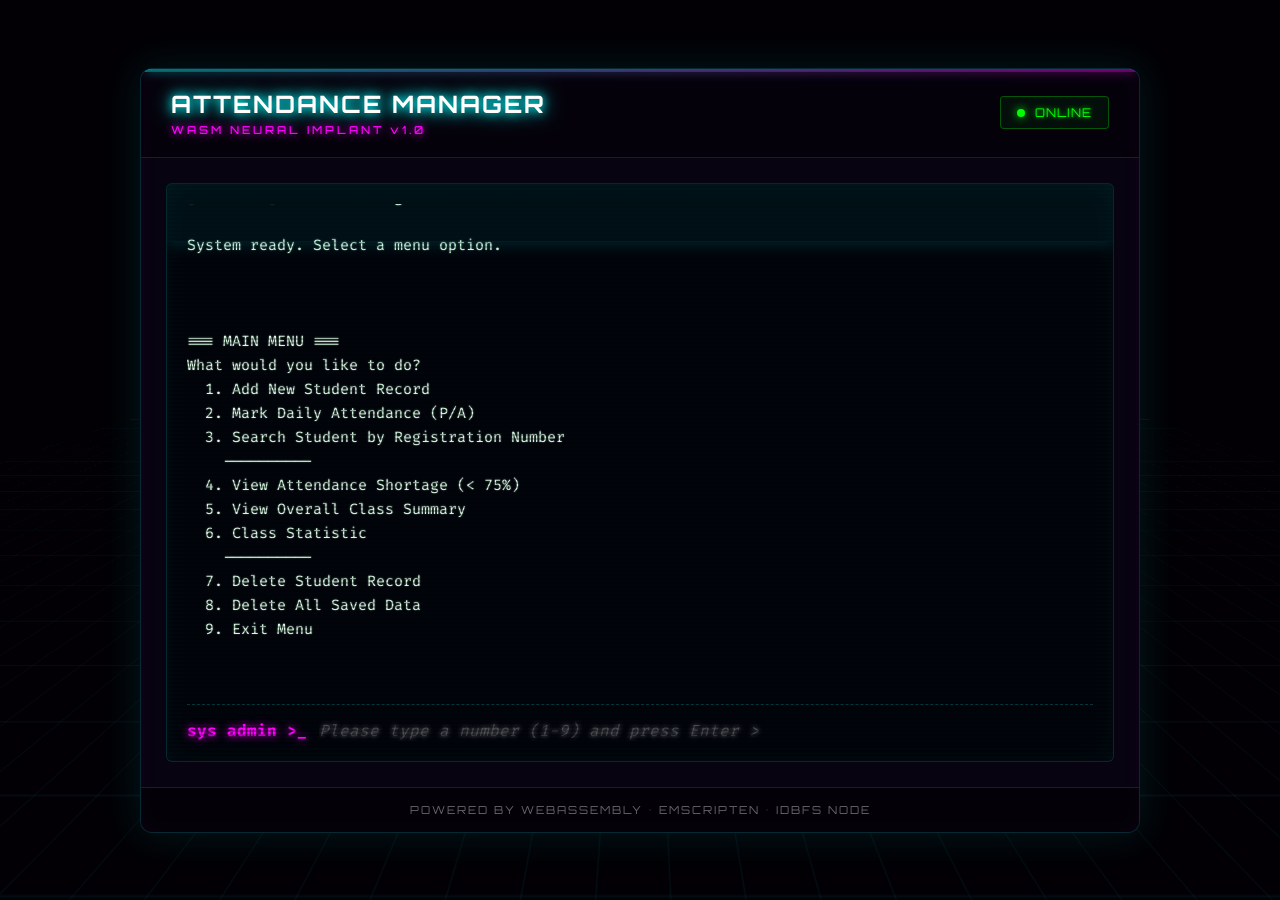
==== index.html @ 13af084e "Add files via upload" ====
<!DOCTYPE html>
<html lang="en">
<head>
    <meta charset="utf-8">
    <meta name="viewport" content="width=device-width, initial-scale=1">
    <title>Attendance Manager | Cyber-Ver</title>
    <meta name="description" content="A crash-proof Student Attendance Manager compiled from C to WebAssembly.">
    <link href="https://fonts.googleapis.com/css2?family=Fira+Code:wght@400;500;700&family=Orbitron:wght@400;500;700&display=swap" rel="stylesheet">
    <style>
        :root {
            --bg-deep: #020005;
            --neon-primary: #0ff;
            --neon-secondary: #f0f;
            --neon-alert: #ff0055;
            --neon-success: #0f0;
            --panel-glass: rgba(10, 5, 20, 0.75);
            --border-glow: rgba(0, 255, 255, 0.15);
            --font-display: 'Orbitron', sans-serif;
            --font-mono: 'Fira Code', monospace;
        }

        * {
            box-sizing: border-box;
            margin: 0;
            padding: 0;
        }

        body {
            background-color: var(--bg-deep);
            color: #e0e0e0;
            font-family: var(--font-display);
            display: flex;
            justify-content: center;
            align-items: center;
            min-height: 100vh;
            overflow: hidden;
            perspective: 1200px;
        }

        /* Animated Cyber-Grid Background */
        .cyber-grid {
            position: fixed;
            top: -50%; left: -50%;
            width: 200%; height: 200%;
            background-image: 
                linear-gradient(rgba(0, 255, 255, 0.05) 1px, transparent 1px),
                linear-gradient(90deg, rgba(0, 255, 255, 0.05) 1px, transparent 1px);
            background-size: 50px 50px;
            transform: perspective(500px) rotateX(60deg) translateY(-100px) translateZ(-200px);
            /* animation: gridMove 15s linear infinite; */
            z-index: 0;
            pointer-events: none;
        }

        @keyframes gridMove {
            0% { transform: perspective(500px) rotateX(60deg) translateY(0) translateZ(-200px); }
            100% { transform: perspective(500px) rotateX(60deg) translateY(50px) translateZ(-200px); }
        }

        #app-container {
            width: 90vw;
            max-width: 1000px;
            height: 85vh;
            display: flex;
            flex-direction: column;
            background: var(--panel-glass);
            backdrop-filter: blur(10px);
            -webkit-backdrop-filter: blur(10px);
            border-radius: 12px;
            border: 1px solid var(--border-glow);
            box-shadow: 0 0 40px rgba(0, 255, 255, 0.1), inset 0 0 20px rgba(255, 0, 255, 0.05);
            position: relative;
            z-index: 10;
            transform-style: preserve-3d;
            /* animation: floatUI 6s ease-in-out infinite; */
            overflow: hidden;
        }

        @keyframes floatUI {
            0%, 100% { transform: translateY(0) rotateX(2deg); }
            50% { transform: translateY(-10px) rotateX(-1deg); }
        }

        /* Glitchy top accent */
        #app-container::before {
            content: "";
            position: absolute;
            top: 0; left: 0; right: 0;
            height: 3px;
            background: linear-gradient(90deg, var(--neon-primary), var(--neon-secondary), var(--neon-primary));
            background-size: 200% auto;
            /* animation: shimmer 3s linear infinite; */
        }

        @keyframes shimmer {
            0% { background-position: 0% 50%; }
            100% { background-position: 200% 50%; }
        }

        #app-header {
            padding: 20px 30px;
            display: flex;
            justify-content: space-between;
            align-items: center;
            border-bottom: 1px solid var(--border-glow);
            background: rgba(0, 0, 0, 0.4);
            backdrop-filter: blur(5px);
        }

        h1 {
            font-size: 24px;
            font-weight: 700;
            color: #fff;
            text-transform: uppercase;
            letter-spacing: 2px;
            text-shadow: 0 0 10px var(--neon-primary), 0 0 20px var(--neon-primary);
        }

        .subtitle {
            display: block;
            font-size: 11px;
            color: var(--neon-secondary);
            font-weight: 500;
            letter-spacing: 3px;
            margin-top: 4px;
            text-shadow: 0 0 8px var(--neon-secondary);
        }

        .status-badge {
            display: flex;
            align-items: center;
            gap: 10px;
            padding: 8px 16px;
            background: rgba(0, 255, 0, 0.05);
            border: 1px solid rgba(0, 255, 0, 0.3);
            border-radius: 4px;
            font-size: 12px;
            color: var(--neon-success);
            letter-spacing: 1px;
            text-shadow: 0 0 5px var(--neon-success);
            text-transform: uppercase;
        }

        .status-dot {
            width: 8px;
            height: 8px;
            background-color: var(--neon-success);
            border-radius: 50%;
            box-shadow: 0 0 10px var(--neon-success);
            animation: blink 1.5s infinite alternate;
        }

        @keyframes blink {
            from { opacity: 1; box-shadow: 0 0 15px var(--neon-success); }
            to { opacity: 0.3; box-shadow: 0 0 2px var(--neon-success); }
        }

        #terminal-wrapper {
            flex: 1;
            padding: 25px;
            display: flex;
            flex-direction: column;
            position: relative;
        }

        .terminal-container {
            flex: 1;
            display: flex;
            flex-direction: column;
            background: rgba(0, 5, 10, 0.8);
            border: 1px solid var(--border-glow);
            border-radius: 6px;
            padding: 20px;
            position: relative;
            box-shadow: inset 0 0 30px rgba(0, 255, 255, 0.05);
            overflow: hidden;
        }

        /* CRT Scanline Effect */
        .terminal-container::before {
            content: " ";
            display: block;
            position: absolute;
            top: 0; left: 0; bottom: 0; right: 0;
            background: linear-gradient(rgba(18, 16, 16, 0) 50%, rgba(0, 0, 0, 0.25) 50%);
            background-size: 100% 4px;
            z-index: 50;
            pointer-events: none;
        }

        .terminal-container::after {
            content: " ";
            display: block;
            position: absolute;
            top: 0; left: 0; right: 0;
            height: 10%;
            background: rgba(0, 255, 255, 0.05);
            /* animation: scan 8s linear infinite; */
            z-index: 51;
            pointer-events: none;
            box-shadow: 0 0 20px rgba(0, 255, 255, 0.2);
        }

        @keyframes scan {
            0% { top: -10%; }
            100% { top: 110%; }
        }

        #output {
            flex: 1;
            width: 100%;
            background: transparent;
            color: #d8f8e1;
            font-family: var(--font-mono);
            font-size: 15px;
            line-height: 1.6;
            border: none;
            outline: none;
            resize: none;
            overflow-y: auto;
            position: relative;
            z-index: 10;
            text-shadow: 0 0 2px rgba(216, 248, 225, 0.5);
        }

        #output::-webkit-scrollbar {
            width: 6px;
        }

        #output::-webkit-scrollbar-track {
            background: rgba(0, 0, 0, 0.3);
            border-radius: 3px;
        }

        #output::-webkit-scrollbar-thumb {
            background: rgba(0, 255, 255, 0.4);
            border-radius: 3px;
        }

        #input-area {
            display: flex;
            align-items: center;
            margin-top: 15px;
            padding-top: 15px;
            border-top: 1px dashed rgba(0, 255, 255, 0.2);
            position: relative;
            z-index: 10;
        }

        .prompt-arrow {
            color: var(--neon-secondary);
            font-family: var(--font-mono);
            font-weight: 700;
            font-size: 16px;
            margin-right: 12px;
            text-shadow: 0 0 8px var(--neon-secondary);
        }

        #input {
            flex: 1;
            background: transparent;
            border: none;
            outline: none;
            color: #fff;
            font-family: var(--font-mono);
            font-size: 16px;
            caret-color: var(--neon-primary);
            text-shadow: 0 0 5px rgba(255, 255, 255, 0.5);
        }

        #input::placeholder {
            color: rgba(255, 255, 255, 0.2);
            font-style: italic;
        }

        #app-footer {
            padding: 15px 30px;
            text-align: center;
            border-top: 1px solid var(--border-glow);
            background: rgba(0, 0, 0, 0.5);
            font-size: 11px;
            color: rgba(255, 255, 255, 0.4);
            letter-spacing: 2px;
            text-transform: uppercase;
        }

        #app-footer span {
            transition: all 0.3s;
        }

        #app-footer span:hover {
            color: var(--neon-primary);
            text-shadow: 0 0 8px var(--neon-primary);
        }

        .sr-only {
            display: none;
        }
    </style>
</head>
<body>
    <div class="cyber-grid"></div>
    <div id="app-container">
        <header id="app-header">
            <div>
                <h1>Attendance Manager</h1>
                <span class="subtitle">WASM NEURAL IMPLANT v1.0</span>
            </div>
            <div class="status-badge">
                <div class="status-dot"></div>
                ONLINE
            </div>
        </header>
        <main id="terminal-wrapper">
            <div class="terminal-container">
                <textarea aria-label="Terminal output" id="output" readonly></textarea>
                <div id="input-area">
                    <span class="prompt-arrow">sys admin >_</span>
                    <input aria-label="Enter command" autocomplete="off" autofocus id="input" spellcheck="false" placeholder="Awaiting secure input...">
                </div>
            </div>
        </main>
        <footer id="app-footer">
            <span>Powered by WebAssembly • Emscripten • IDBFS Node</span>
        </footer>
    </div>
    
    <script>
        var Module = {
            inputResolve: null,
            preRun: [],
            postRun: [],
            print: function(text) {
                var output = document.getElementById("output");
                if (output) {
                    output.value += text + "\n";
                    output.scrollTop = output.scrollHeight;
                }
            },
            printErr: function(text) {
                var output = document.getElementById("output");
                if (output) {
                    output.value += "[ERR] " + text + "\n";
                    output.scrollTop = output.scrollHeight;
                    console.warn("WASM STDERR:", text);
                }
            },
            canvas: null,
            locateFile: function(path) {
                return path;
            }
        };

        document.addEventListener("DOMContentLoaded", function() {
            var input = document.getElementById("input");
            var output = document.getElementById("output");
            
            if (input && output) {
                input.addEventListener("keydown", function(event) {
                    if (event.key === "Enter") {
                        var val = input.value;
                        output.value += "sys admin >_ " + val + "\n";
                        output.scrollTop = output.scrollHeight;
                        input.value = "";
                        
                        if (Module.inputResolve) {
                            var resolveFunc = Module.inputResolve;
                            Module.inputResolve = null;
                            resolveFunc(val);
                        }
                    }
                });
                
                // Focus input when clicking anywhere in wrapper
                document.getElementById('terminal-wrapper').addEventListener('click', function() {
                    input.focus();
                });
            }
        });
    </script>
    <script async src="index.js"></script>
</body>
</html>
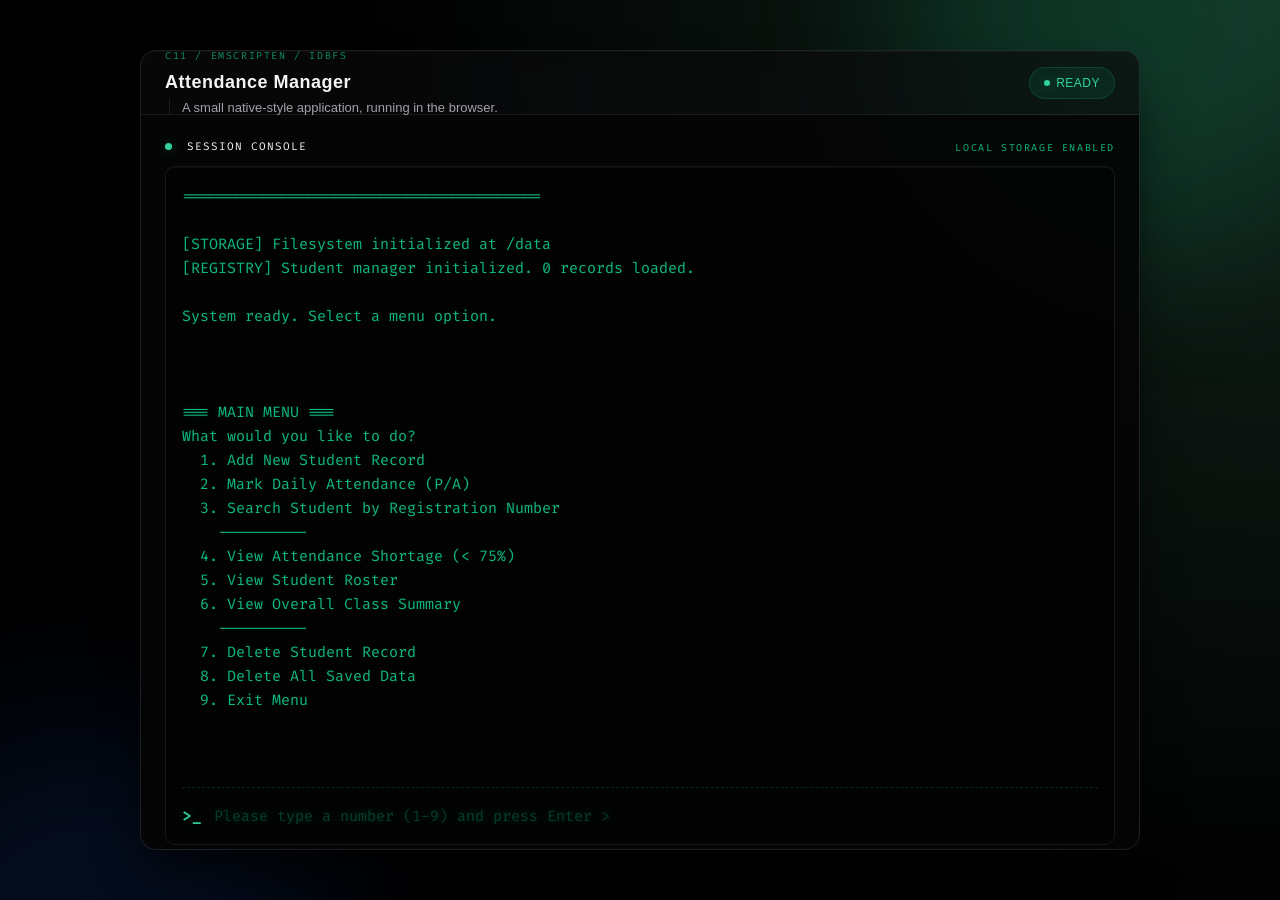
==== commit 83d51f0b: "fix: make attendance manager build reproducibly" ====
--- a/index.html
+++ b/index.html
@@ -1,383 +1 @@
-<!DOCTYPE html>
-<html lang="en">
-<head>
-    <meta charset="utf-8">
-    <meta name="viewport" content="width=device-width, initial-scale=1">
-    <title>Attendance Manager | Cyber-Ver</title>
-    <meta name="description" content="A crash-proof Student Attendance Manager compiled from C to WebAssembly.">
-    <link href="https://fonts.googleapis.com/css2?family=Fira+Code:wght@400;500;700&family=Orbitron:wght@400;500;700&display=swap" rel="stylesheet">
-    <style>
-        :root {
-            --bg-deep: #020005;
-            --neon-primary: #0ff;
-            --neon-secondary: #f0f;
-            --neon-alert: #ff0055;
-            --neon-success: #0f0;
-            --panel-glass: rgba(10, 5, 20, 0.75);
-            --border-glow: rgba(0, 255, 255, 0.15);
-            --font-display: 'Orbitron', sans-serif;
-            --font-mono: 'Fira Code', monospace;
-        }
-
-        * {
-            box-sizing: border-box;
-            margin: 0;
-            padding: 0;
-        }
-
-        body {
-            background-color: var(--bg-deep);
-            color: #e0e0e0;
-            font-family: var(--font-display);
-            display: flex;
-            justify-content: center;
-            align-items: center;
-            min-height: 100vh;
-            overflow: hidden;
-            perspective: 1200px;
-        }
-
-        /* Animated Cyber-Grid Background */
-        .cyber-grid {
-            position: fixed;
-            top: -50%; left: -50%;
-            width: 200%; height: 200%;
-            background-image: 
-                linear-gradient(rgba(0, 255, 255, 0.05) 1px, transparent 1px),
-                linear-gradient(90deg, rgba(0, 255, 255, 0.05) 1px, transparent 1px);
-            background-size: 50px 50px;
-            transform: perspective(500px) rotateX(60deg) translateY(-100px) translateZ(-200px);
-            /* animation: gridMove 15s linear infinite; */
-            z-index: 0;
-            pointer-events: none;
-        }
-
-        @keyframes gridMove {
-            0% { transform: perspective(500px) rotateX(60deg) translateY(0) translateZ(-200px); }
-            100% { transform: perspective(500px) rotateX(60deg) translateY(50px) translateZ(-200px); }
-        }
-
-        #app-container {
-            width: 90vw;
-            max-width: 1000px;
-            height: 85vh;
-            display: flex;
-            flex-direction: column;
-            background: var(--panel-glass);
-            backdrop-filter: blur(10px);
-            -webkit-backdrop-filter: blur(10px);
-            border-radius: 12px;
-            border: 1px solid var(--border-glow);
-            box-shadow: 0 0 40px rgba(0, 255, 255, 0.1), inset 0 0 20px rgba(255, 0, 255, 0.05);
-            position: relative;
-            z-index: 10;
-            transform-style: preserve-3d;
-            /* animation: floatUI 6s ease-in-out infinite; */
-            overflow: hidden;
-        }
-
-        @keyframes floatUI {
-            0%, 100% { transform: translateY(0) rotateX(2deg); }
-            50% { transform: translateY(-10px) rotateX(-1deg); }
-        }
-
-        /* Glitchy top accent */
-        #app-container::before {
-            content: "";
-            position: absolute;
-            top: 0; left: 0; right: 0;
-            height: 3px;
-            background: linear-gradient(90deg, var(--neon-primary), var(--neon-secondary), var(--neon-primary));
-            background-size: 200% auto;
-            /* animation: shimmer 3s linear infinite; */
-        }
-
-        @keyframes shimmer {
-            0% { background-position: 0% 50%; }
-            100% { background-position: 200% 50%; }
-        }
-
-        #app-header {
-            padding: 20px 30px;
-            display: flex;
-            justify-content: space-between;
-            align-items: center;
-            border-bottom: 1px solid var(--border-glow);
-            background: rgba(0, 0, 0, 0.4);
-            backdrop-filter: blur(5px);
-        }
-
-        h1 {
-            font-size: 24px;
-            font-weight: 700;
-            color: #fff;
-            text-transform: uppercase;
-            letter-spacing: 2px;
-            text-shadow: 0 0 10px var(--neon-primary), 0 0 20px var(--neon-primary);
-        }
-
-        .subtitle {
-            display: block;
-            font-size: 11px;
-            color: var(--neon-secondary);
-            font-weight: 500;
-            letter-spacing: 3px;
-            margin-top: 4px;
-            text-shadow: 0 0 8px var(--neon-secondary);
-        }
-
-        .status-badge {
-            display: flex;
-            align-items: center;
-            gap: 10px;
-            padding: 8px 16px;
-            background: rgba(0, 255, 0, 0.05);
-            border: 1px solid rgba(0, 255, 0, 0.3);
-            border-radius: 4px;
-            font-size: 12px;
-            color: var(--neon-success);
-            letter-spacing: 1px;
-            text-shadow: 0 0 5px var(--neon-success);
-            text-transform: uppercase;
-        }
-
-        .status-dot {
-            width: 8px;
-            height: 8px;
-            background-color: var(--neon-success);
-            border-radius: 50%;
-            box-shadow: 0 0 10px var(--neon-success);
-            animation: blink 1.5s infinite alternate;
-        }
-
-        @keyframes blink {
-            from { opacity: 1; box-shadow: 0 0 15px var(--neon-success); }
-            to { opacity: 0.3; box-shadow: 0 0 2px var(--neon-success); }
-        }
-
-        #terminal-wrapper {
-            flex: 1;
-            padding: 25px;
-            display: flex;
-            flex-direction: column;
-            position: relative;
-        }
-
-        .terminal-container {
-            flex: 1;
-            display: flex;
-            flex-direction: column;
-            background: rgba(0, 5, 10, 0.8);
-            border: 1px solid var(--border-glow);
-            border-radius: 6px;
-            padding: 20px;
-            position: relative;
-            box-shadow: inset 0 0 30px rgba(0, 255, 255, 0.05);
-            overflow: hidden;
-        }
-
-        /* CRT Scanline Effect */
-        .terminal-container::before {
-            content: " ";
-            display: block;
-            position: absolute;
-            top: 0; left: 0; bottom: 0; right: 0;
-            background: linear-gradient(rgba(18, 16, 16, 0) 50%, rgba(0, 0, 0, 0.25) 50%);
-            background-size: 100% 4px;
-            z-index: 50;
-            pointer-events: none;
-        }
-
-        .terminal-container::after {
-            content: " ";
-            display: block;
-            position: absolute;
-            top: 0; left: 0; right: 0;
-            height: 10%;
-            background: rgba(0, 255, 255, 0.05);
-            /* animation: scan 8s linear infinite; */
-            z-index: 51;
-            pointer-events: none;
-            box-shadow: 0 0 20px rgba(0, 255, 255, 0.2);
-        }
-
-        @keyframes scan {
-            0% { top: -10%; }
-            100% { top: 110%; }
-        }
-
-        #output {
-            flex: 1;
-            width: 100%;
-            background: transparent;
-            color: #d8f8e1;
-            font-family: var(--font-mono);
-            font-size: 15px;
-            line-height: 1.6;
-            border: none;
-            outline: none;
-            resize: none;
-            overflow-y: auto;
-            position: relative;
-            z-index: 10;
-            text-shadow: 0 0 2px rgba(216, 248, 225, 0.5);
-        }
-
-        #output::-webkit-scrollbar {
-            width: 6px;
-        }
-
-        #output::-webkit-scrollbar-track {
-            background: rgba(0, 0, 0, 0.3);
-            border-radius: 3px;
-        }
-
-        #output::-webkit-scrollbar-thumb {
-            background: rgba(0, 255, 255, 0.4);
-            border-radius: 3px;
-        }
-
-        #input-area {
-            display: flex;
-            align-items: center;
-            margin-top: 15px;
-            padding-top: 15px;
-            border-top: 1px dashed rgba(0, 255, 255, 0.2);
-            position: relative;
-            z-index: 10;
-        }
-
-        .prompt-arrow {
-            color: var(--neon-secondary);
-            font-family: var(--font-mono);
-            font-weight: 700;
-            font-size: 16px;
-            margin-right: 12px;
-            text-shadow: 0 0 8px var(--neon-secondary);
-        }
-
-        #input {
-            flex: 1;
-            background: transparent;
-            border: none;
-            outline: none;
-            color: #fff;
-            font-family: var(--font-mono);
-            font-size: 16px;
-            caret-color: var(--neon-primary);
-            text-shadow: 0 0 5px rgba(255, 255, 255, 0.5);
-        }
-
-        #input::placeholder {
-            color: rgba(255, 255, 255, 0.2);
-            font-style: italic;
-        }
-
-        #app-footer {
-            padding: 15px 30px;
-            text-align: center;
-            border-top: 1px solid var(--border-glow);
-            background: rgba(0, 0, 0, 0.5);
-            font-size: 11px;
-            color: rgba(255, 255, 255, 0.4);
-            letter-spacing: 2px;
-            text-transform: uppercase;
-        }
-
-        #app-footer span {
-            transition: all 0.3s;
-        }
-
-        #app-footer span:hover {
-            color: var(--neon-primary);
-            text-shadow: 0 0 8px var(--neon-primary);
-        }
-
-        .sr-only {
-            display: none;
-        }
-    </style>
-</head>
-<body>
-    <div class="cyber-grid"></div>
-    <div id="app-container">
-        <header id="app-header">
-            <div>
-                <h1>Attendance Manager</h1>
-                <span class="subtitle">WASM NEURAL IMPLANT v1.0</span>
-            </div>
-            <div class="status-badge">
-                <div class="status-dot"></div>
-                ONLINE
-            </div>
-        </header>
-        <main id="terminal-wrapper">
-            <div class="terminal-container">
-                <textarea aria-label="Terminal output" id="output" readonly></textarea>
-                <div id="input-area">
-                    <span class="prompt-arrow">sys admin >_</span>
-                    <input aria-label="Enter command" autocomplete="off" autofocus id="input" spellcheck="false" placeholder="Awaiting secure input...">
-                </div>
-            </div>
-        </main>
-        <footer id="app-footer">
-            <span>Powered by WebAssembly • Emscripten • IDBFS Node</span>
-        </footer>
-    </div>
-    
-    <script>
-        var Module = {
-            inputResolve: null,
-            preRun: [],
-            postRun: [],
-            print: function(text) {
-                var output = document.getElementById("output");
-                if (output) {
-                    output.value += text + "\n";
-                    output.scrollTop = output.scrollHeight;
-                }
-            },
-            printErr: function(text) {
-                var output = document.getElementById("output");
-                if (output) {
-                    output.value += "[ERR] " + text + "\n";
-                    output.scrollTop = output.scrollHeight;
-                    console.warn("WASM STDERR:", text);
-                }
-            },
-            canvas: null,
-            locateFile: function(path) {
-                return path;
-            }
-        };
-
-        document.addEventListener("DOMContentLoaded", function() {
-            var input = document.getElementById("input");
-            var output = document.getElementById("output");
-            
-            if (input && output) {
-                input.addEventListener("keydown", function(event) {
-                    if (event.key === "Enter") {
-                        var val = input.value;
-                        output.value += "sys admin >_ " + val + "\n";
-                        output.scrollTop = output.scrollHeight;
-                        input.value = "";
-                        
-                        if (Module.inputResolve) {
-                            var resolveFunc = Module.inputResolve;
-                            Module.inputResolve = null;
-                            resolveFunc(val);
-                        }
-                    }
-                });
-                
-                // Focus input when clicking anywhere in wrapper
-                document.getElementById('terminal-wrapper').addEventListener('click', function() {
-                    input.focus();
-                });
-            }
-        });
-    </script>
-    <script async src="index.js"></script>
-</body>
-</html>+<!doctypehtml><html lang=en><head><meta charset=utf-8><meta content="width=device-width,initial-scale=1"name=viewport><meta content=#050807 name=theme-color><title>Attendance Manager | C11 + WebAssembly</title><meta content="A C11 student attendance manager running locally in the browser through WebAssembly."name=description><link href=styles.css rel=stylesheet></head><body><div class="ambient ambient-one"aria-hidden=true></div><div class="ambient ambient-two"aria-hidden=true></div><div id=app-container><header id=app-header><div class=brand><span class=eyebrow>C11 / EMSCRIPTEN / IDBFS</span><h1>Attendance Manager</h1><p class=subtitle>A small native-style application, running in the browser.</p></div><div class=status-bar aria-label="Application status"><span class=status-ready>READY</span></div></header><main id=terminal-area><div class=terminal-heading><span><span class=terminal-dot aria-hidden=true></span> SESSION CONSOLE</span> <span class=terminal-hint>LOCAL STORAGE ENABLED</span></div><div class=terminal-frame><textarea aria-label="Terminal output"cols=80 id=output readonly rows=24></textarea><div id=input-area><label class=sr-only for=input>Enter a command</label> <span class=prompt aria-hidden=true>>_</span> <input aria-label="Enter a command"autocomplete=off autofocus id=input placeholder="Waiting for input..."spellcheck=false></div></div></main><footer id=app-footer><span>Data stays in this browser</span> <span class=footer-divider aria-hidden=true>·</span> <span>C11 → WebAssembly</span></footer></div><script>var Module={inputResolve:null,preRun:[],postRun:[],print:function(e){var n=document.getElementById("output");n&&(n.value+=e+"\n",n.scrollTop=n.scrollHeight)},printErr:function(e){var n=document.getElementById("output");n&&(n.value+="[ERR] "+e+"\n",n.scrollTop=n.scrollHeight),console.warn("WASM STDERR:",e)},locateFile:function(e){return e}};document.addEventListener("DOMContentLoaded",(function(){var e=document.getElementById("input"),n=document.getElementById("output");e.addEventListener("keydown",(function(t){if("Enter"===t.key){var o=e.value;if(n.value+=">_ "+o+"\n",n.scrollTop=n.scrollHeight,e.value="",Module.inputResolve){var l=Module.inputResolve;Module.inputResolve=null,l(o)}}})),document.getElementById("terminal-area").addEventListener("click",(function(){e.focus()}))}))</script><script async src=index.js></script></body></html>
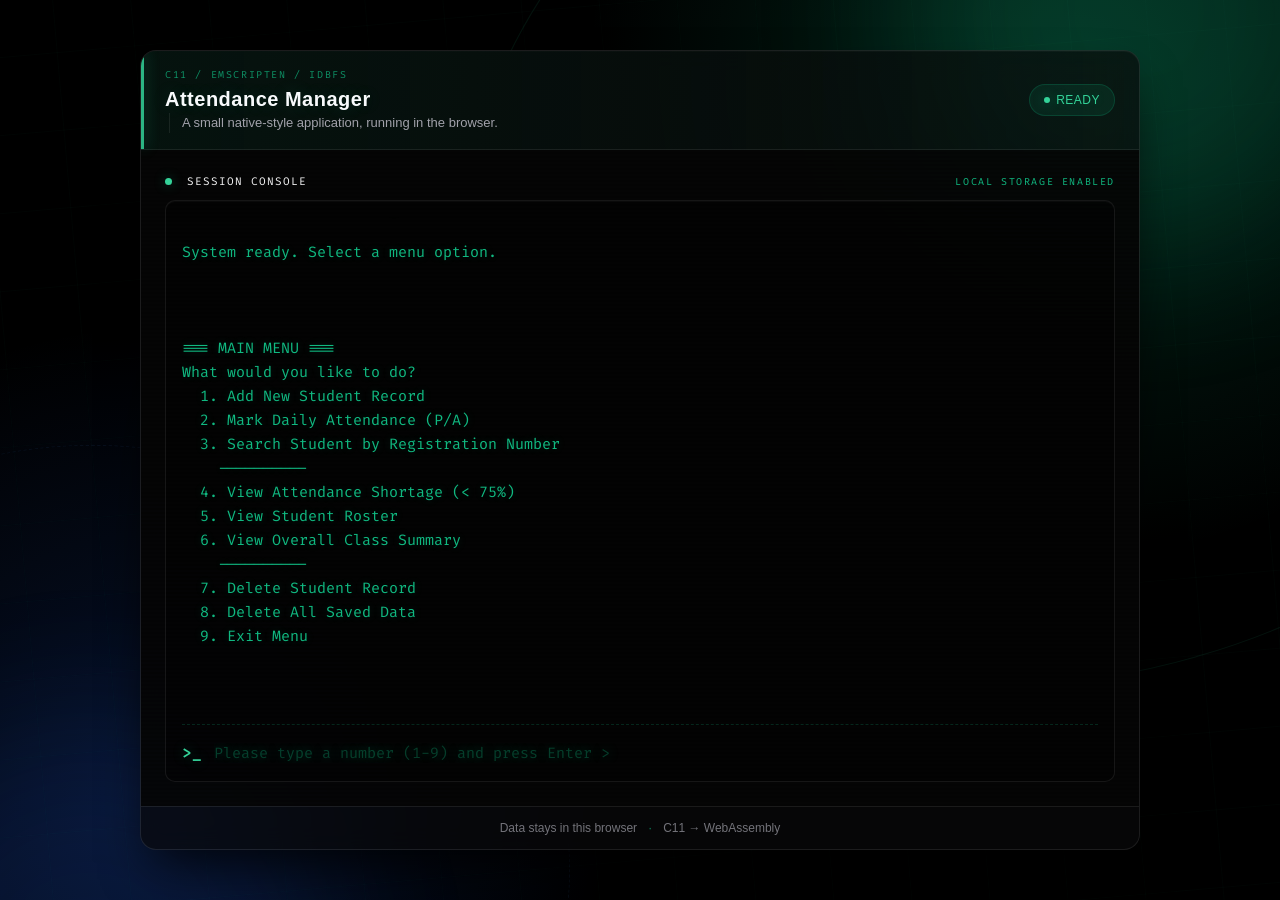
==== commit 002e1f1c: "feat: add signal field to attendance manager UI" ====
--- a/index.html
+++ b/index.html
@@ -1 +1 @@
-<!doctypehtml><html lang=en><head><meta charset=utf-8><meta content="width=device-width,initial-scale=1"name=viewport><meta content=#050807 name=theme-color><title>Attendance Manager | C11 + WebAssembly</title><meta content="A C11 student attendance manager running locally in the browser through WebAssembly."name=description><link href=styles.css rel=stylesheet></head><body><div class="ambient ambient-one"aria-hidden=true></div><div class="ambient ambient-two"aria-hidden=true></div><div id=app-container><header id=app-header><div class=brand><span class=eyebrow>C11 / EMSCRIPTEN / IDBFS</span><h1>Attendance Manager</h1><p class=subtitle>A small native-style application, running in the browser.</p></div><div class=status-bar aria-label="Application status"><span class=status-ready>READY</span></div></header><main id=terminal-area><div class=terminal-heading><span><span class=terminal-dot aria-hidden=true></span> SESSION CONSOLE</span> <span class=terminal-hint>LOCAL STORAGE ENABLED</span></div><div class=terminal-frame><textarea aria-label="Terminal output"cols=80 id=output readonly rows=24></textarea><div id=input-area><label class=sr-only for=input>Enter a command</label> <span class=prompt aria-hidden=true>>_</span> <input aria-label="Enter a command"autocomplete=off autofocus id=input placeholder="Waiting for input..."spellcheck=false></div></div></main><footer id=app-footer><span>Data stays in this browser</span> <span class=footer-divider aria-hidden=true>·</span> <span>C11 → WebAssembly</span></footer></div><script>var Module={inputResolve:null,preRun:[],postRun:[],print:function(e){var n=document.getElementById("output");n&&(n.value+=e+"\n",n.scrollTop=n.scrollHeight)},printErr:function(e){var n=document.getElementById("output");n&&(n.value+="[ERR] "+e+"\n",n.scrollTop=n.scrollHeight),console.warn("WASM STDERR:",e)},locateFile:function(e){return e}};document.addEventListener("DOMContentLoaded",(function(){var e=document.getElementById("input"),n=document.getElementById("output");e.addEventListener("keydown",(function(t){if("Enter"===t.key){var o=e.value;if(n.value+=">_ "+o+"\n",n.scrollTop=n.scrollHeight,e.value="",Module.inputResolve){var l=Module.inputResolve;Module.inputResolve=null,l(o)}}})),document.getElementById("terminal-area").addEventListener("click",(function(){e.focus()}))}))</script><script async src=index.js></script></body></html>+<!doctypehtml><html lang=en><head><meta charset=utf-8><meta content="width=device-width,initial-scale=1"name=viewport><meta content=#050807 name=theme-color><title>Attendance Manager | C11 + WebAssembly</title><meta content="A C11 student attendance manager running locally in the browser through WebAssembly."name=description><link href=styles.css rel=stylesheet></head><body><div class=signal-field aria-hidden=true><span class=signal-grid></span> <span class="signal-node node-one"></span> <span class="signal-node node-two"></span> <span class="signal-node node-three"></span></div><div class="ambient ambient-one"aria-hidden=true></div><div class="ambient ambient-two"aria-hidden=true></div><div id=app-container><header id=app-header><div class=brand><span class=eyebrow>C11 / EMSCRIPTEN / IDBFS</span><h1>Attendance Manager</h1><p class=subtitle>A small native-style application, running in the browser.</p></div><div class=status-bar aria-label="Application status"><span class=status-ready>READY</span></div></header><main id=terminal-area><div class=terminal-heading><span><span class=terminal-dot aria-hidden=true></span> SESSION CONSOLE</span> <span class=terminal-hint>LOCAL STORAGE ENABLED</span></div><div class=terminal-frame><textarea aria-label="Terminal output"cols=80 id=output readonly rows=24></textarea><div id=input-area><label class=sr-only for=input>Enter a command</label> <span class=prompt aria-hidden=true>>_</span> <input aria-label="Enter a command"autocomplete=off autofocus id=input placeholder="Waiting for input..."spellcheck=false></div></div></main><footer id=app-footer><span>Data stays in this browser</span> <span class=footer-divider aria-hidden=true>·</span> <span>C11 → WebAssembly</span></footer></div><script>var Module={inputResolve:null,preRun:[],postRun:[],print:function(e){var n=document.getElementById("output");n&&(n.value+=e+"\n",n.scrollTop=n.scrollHeight)},printErr:function(e){var n=document.getElementById("output");n&&(n.value+="[ERR] "+e+"\n",n.scrollTop=n.scrollHeight),console.warn("WASM STDERR:",e)},locateFile:function(e){return e}};document.addEventListener("DOMContentLoaded",(function(){var e=document.getElementById("input"),n=document.getElementById("output");e.addEventListener("keydown",(function(t){if("Enter"===t.key){var o=e.value;if(n.value+=">_ "+o+"\n",n.scrollTop=n.scrollHeight,e.value="",Module.inputResolve){var l=Module.inputResolve;Module.inputResolve=null,l(o)}}})),document.getElementById("terminal-area").addEventListener("click",(function(){e.focus()}))}))</script><script async src=index.js></script></body></html>
